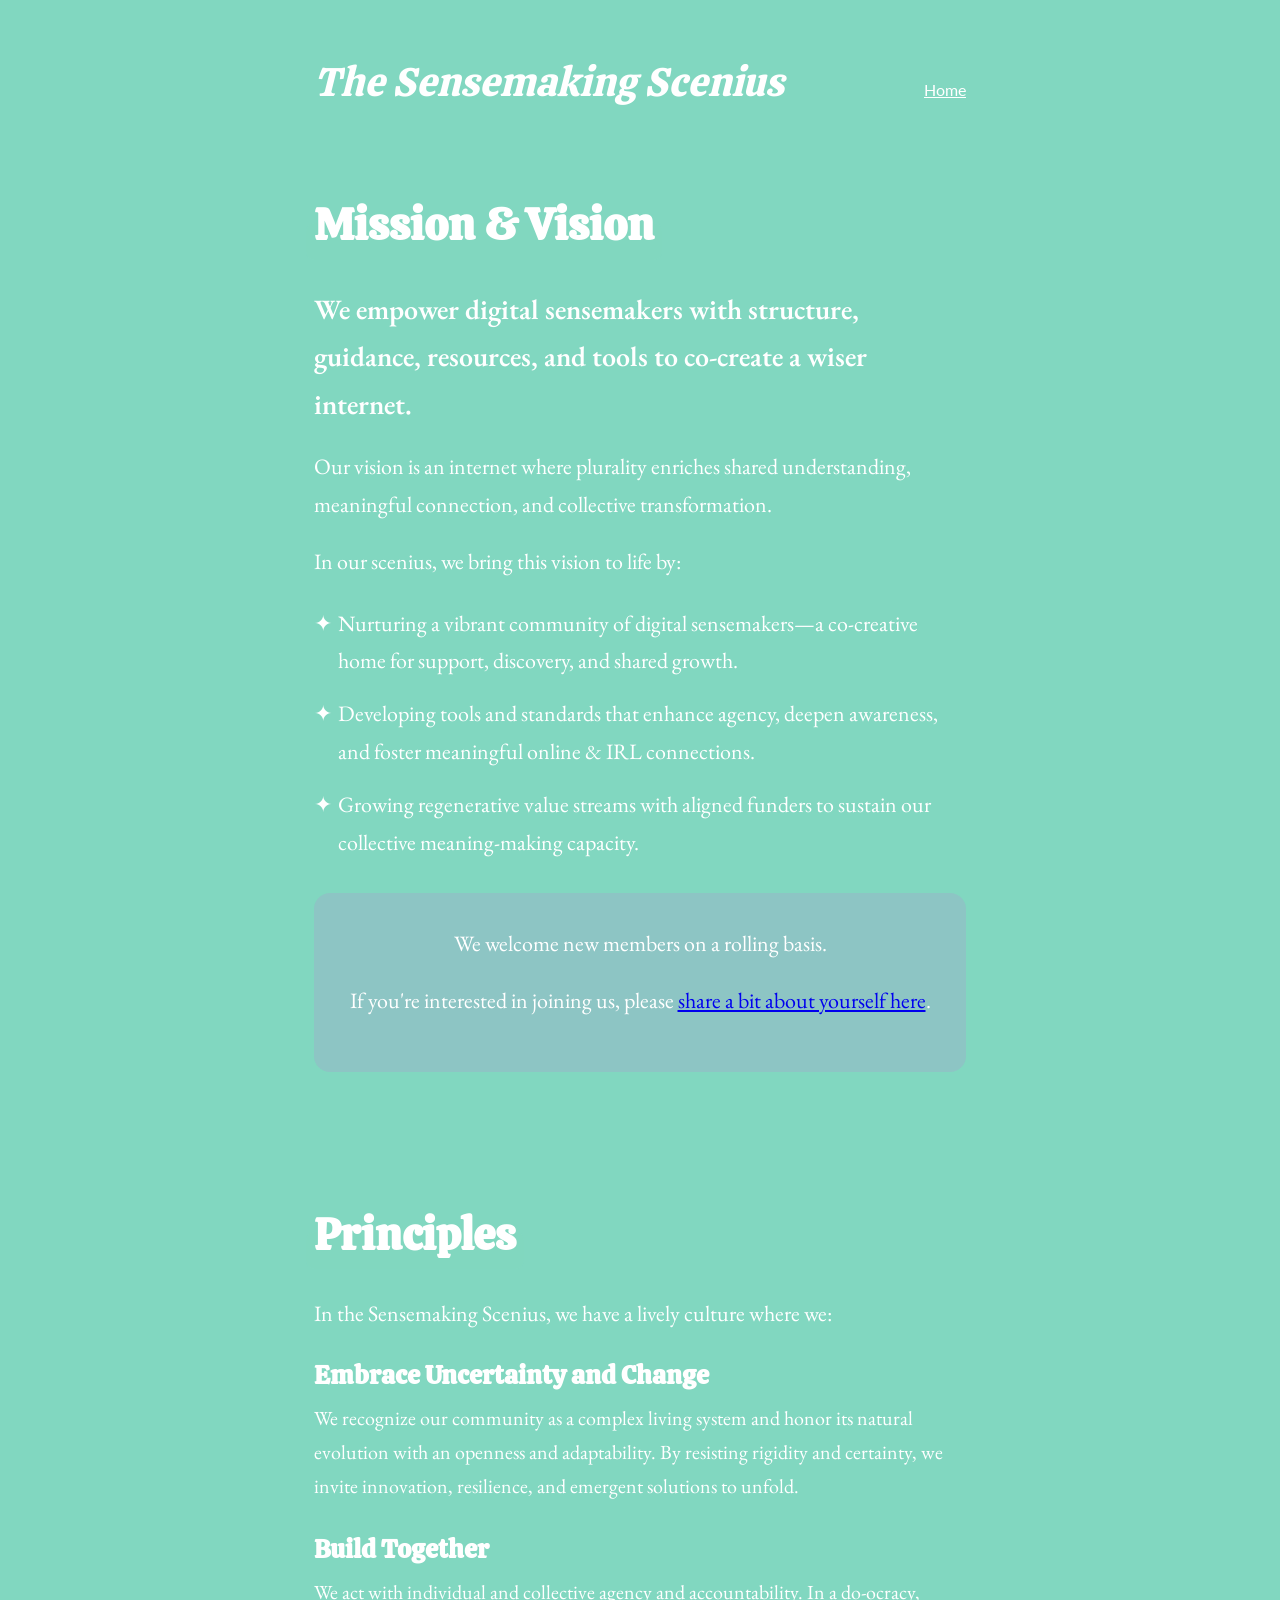
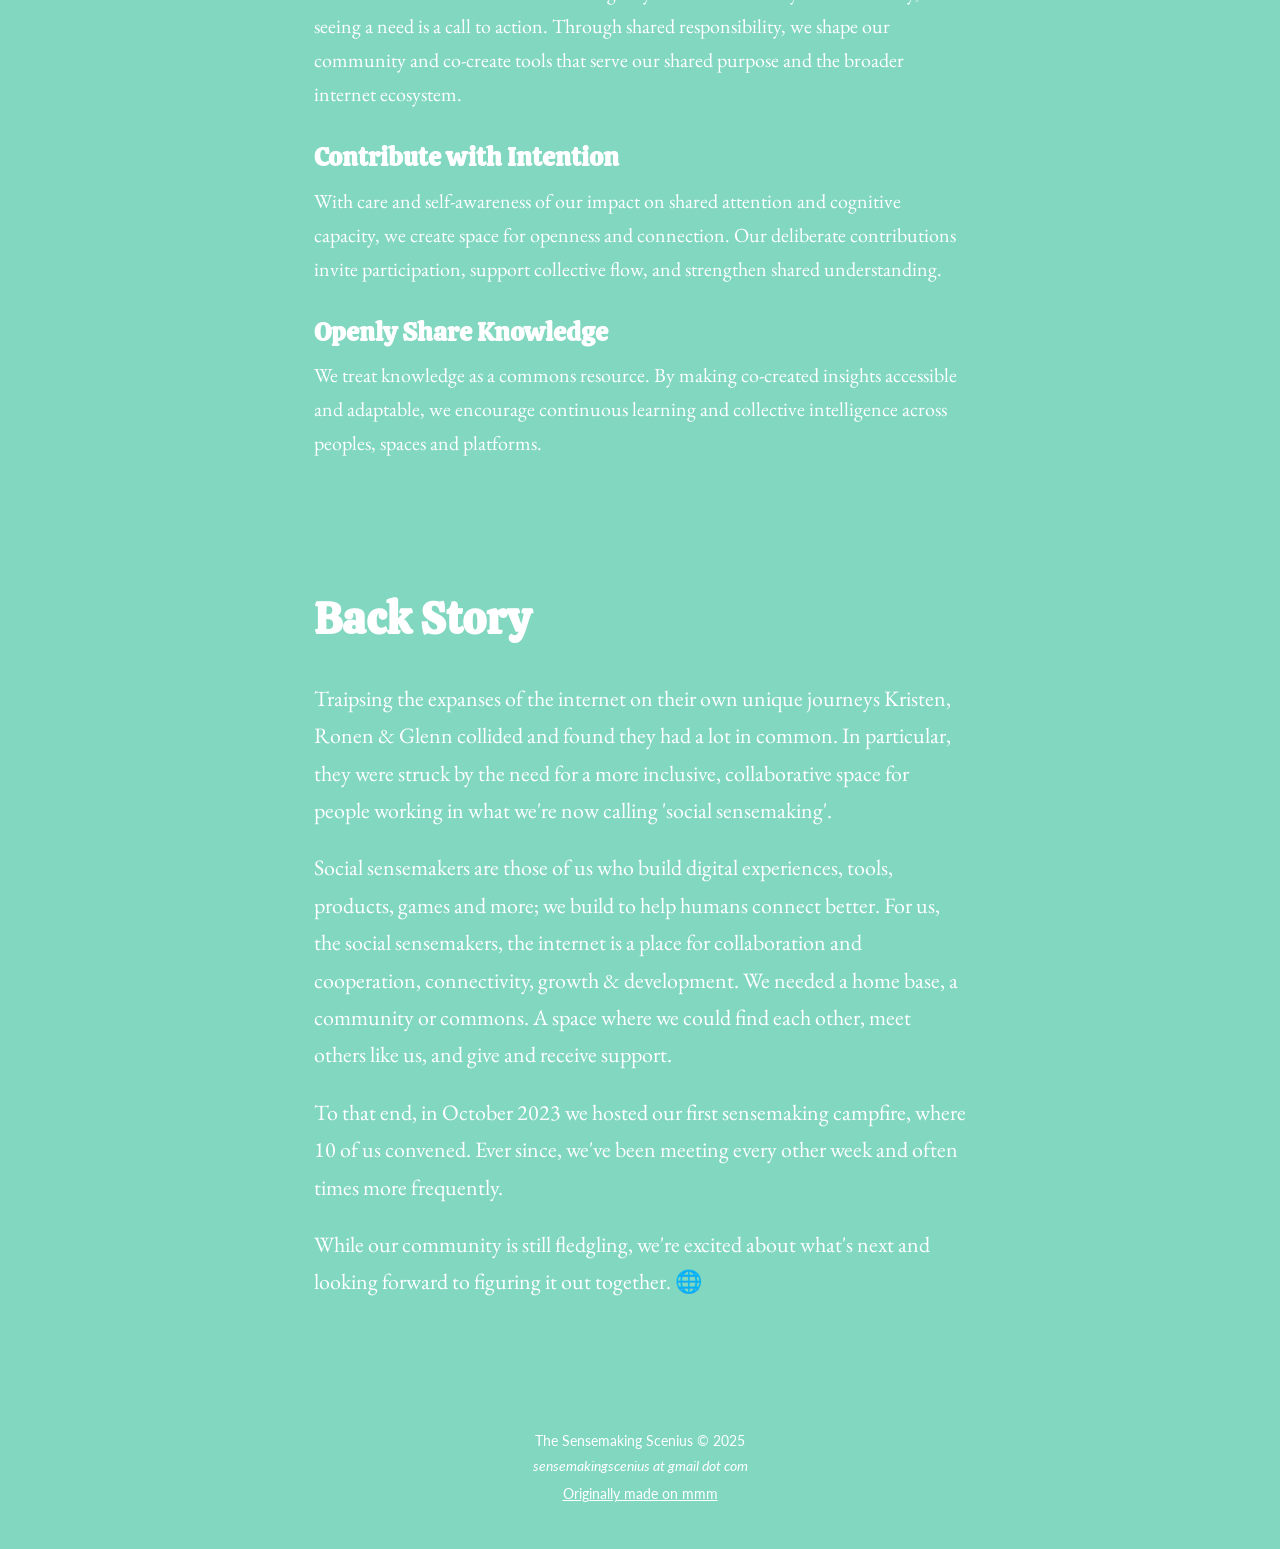
==== site/about.html @ 0c60d606 "Finish V1: CSS overhaul, about page, fix links - Rewrite CSS for closer fidelity to original mmm.pag" ====
<!DOCTYPE html>
<html lang="en">
<head>
  <meta charset="UTF-8">
  <meta name="viewport" content="width=device-width, initial-scale=1.0">
  <title>About — The Sensemaking Scenius</title>
  <meta name="description" content="Mission, vision, principles, and backstory of the Sensemaking Scenius community">

  <meta property="og:type" content="website">
  <meta property="og:title" content="About — The Sensemaking Scenius">
  <meta property="og:description" content="A community of practice for a regenerative, intentional, & meaningful internet">
  <meta property="og:image" content="assets/images/oe1mvg.png">

  <link rel="icon" type="image/png" href="assets/images/1a1hjrh.png">
  <link rel="stylesheet" href="styles.css">
  <link rel="preconnect" href="https://fonts.googleapis.com">
  <link rel="preconnect" href="https://fonts.gstatic.com" crossorigin>
  <link href="https://fonts.googleapis.com/css2?family=Calistoga&family=EB+Garamond:ital,wght@0,400;0,600;1,400&family=Lato:wght@400;700&family=Rubik+Glitch&display=swap" rel="stylesheet">
</head>
<body>
<div class="page-wrapper">
  <main>
    <!-- Header -->
    <header class="about-header">
      <div class="about-header__title">
        <span>The</span>
        <span>Sensemaking</span>
        <span>Scenius</span>
      </div>
      <a href="index.html" class="about-header__home">Home</a>
    </header>

    <!-- Mission & Vision -->
    <section class="about-section">
      <h2 class="about-section__heading">Mission & Vision</h2>

      <p class="about-text about-text--large">We empower digital sensemakers with structure, guidance, resources, and tools to co-create a wiser internet.</p>

      <p class="about-text">Our vision is an internet where plurality enriches shared understanding, meaningful connection, and collective transformation.</p>

      <p class="about-text">In our scenius, we bring this vision to life by:</p>

      <ul class="about-list">
        <li>Nurturing a vibrant community of digital sensemakers&mdash;a co-creative home for support, discovery, and shared growth.</li>
        <li>Developing tools and standards that enhance agency, deepen awareness, and foster meaningful online & IRL connections.</li>
        <li>Growing regenerative value streams with aligned funders to sustain our collective meaning-making capacity.</li>
      </ul>

      <div class="about-cta">
        <p class="about-text">We welcome new members on a rolling basis.</p>
        <p class="about-text">If you're interested in joining us, please <a href="https://tally.so/r/3yyEk0" target="_blank" rel="noopener">share a bit about yourself here</a>.</p>
      </div>
    </section>

    <!-- Principles -->
    <section class="about-section">
      <h2 class="about-section__heading">Principles</h2>

      <p class="about-text">In the Sensemaking Scenius, we have a lively culture where we:</p>

      <div class="about-principles">
        <div class="about-principle">
          <h3 class="about-principle__title">Embrace Uncertainty and Change</h3>
          <p class="about-principle__text">We recognize our community as a complex living system and honor its natural evolution with an openness and adaptability. By resisting rigidity and certainty, we invite innovation, resilience, and emergent solutions to unfold.</p>
        </div>

        <div class="about-principle">
          <h3 class="about-principle__title">Build Together</h3>
          <p class="about-principle__text">We act with individual and collective agency and accountability. In a do-ocracy, seeing a need is a call to action. Through shared responsibility, we shape our community and co-create tools that serve our shared purpose and the broader internet ecosystem.</p>
        </div>

        <div class="about-principle">
          <h3 class="about-principle__title">Contribute with Intention</h3>
          <p class="about-principle__text">With care and self-awareness of our impact on shared attention and cognitive capacity, we create space for openness and connection. Our deliberate contributions invite participation, support collective flow, and strengthen shared understanding.</p>
        </div>

        <div class="about-principle">
          <h3 class="about-principle__title">Openly Share Knowledge</h3>
          <p class="about-principle__text">We treat knowledge as a commons resource. By making co-created insights accessible and adaptable, we encourage continuous learning and collective intelligence across peoples, spaces and platforms.</p>
        </div>
      </div>
    </section>

    <!-- Back Story -->
    <section class="about-section">
      <h2 class="about-section__heading">Back Story</h2>

      <p class="about-text">Traipsing the expanses of the internet on their own unique journeys Kristen, Ronen & Glenn collided and found they had a lot in common. In particular, they were struck by the need for a more inclusive, collaborative space for people working in what we're now calling 'social sensemaking'.</p>

      <p class="about-text">Social sensemakers are those of us who build digital experiences, tools, products, games and more; we build to help humans connect better. For us, the social sensemakers, the internet is a place for collaboration and cooperation, connectivity, growth & development. We needed a home base, a community or commons. A space where we could find each other, meet others like us, and give and receive support.</p>

      <p class="about-text">To that end, in October 2023 we hosted our first sensemaking campfire, where 10 of us convened. Ever since, we've been meeting every other week and often times more frequently.</p>

      <p class="about-text">While our community is still fledgling, we're excited about what's next and looking forward to figuring it out together. &#x1F310;</p>
    </section>

    <!-- Footer -->
    <footer class="about-footer">
      <p>The Sensemaking Scenius &copy;&#xFE0F; 2025</p>
      <p><em>sensemakingscenius at gmail dot com</em></p>
      <p style="margin-top: 8px;"><a href="https://mmm.page" target="_blank" rel="noopener" style="text-decoration: underline;">Originally made on mmm</a></p>
    </footer>
  </main>
</div>
</body>
</html>
---- site/styles.css ----
/* ========================================
   Sensemaking Scenius - Styles
   Faithful reproduction of kpaxle.mmm.page/scenius
   ======================================== */

/* ----------------------------------------
   CSS Custom Properties
   ---------------------------------------- */
:root {
  --color-bg: rgb(129, 215, 192);
  --color-text: #ffffff;
  --color-pink: #e8b8d4;
  --color-purple: rgb(207, 92, 215);
  --color-shadow: rgba(0, 0, 0, 0.24);

  --font-display: 'Calistoga', Georgia, serif;
  --font-glitch: 'Rubik Glitch', cursive;
  --font-body: 'EB Garamond', Georgia, serif;
  --font-sans: 'Lato', sans-serif;
}

/* ----------------------------------------
   Reset & Base
   ---------------------------------------- */
*, *::before, *::after {
  box-sizing: border-box;
  margin: 0;
  padding: 0;
}

html {
  scroll-behavior: smooth;
}

body {
  font-family: var(--font-display);
  background-color: var(--color-bg);
  color: var(--color-text);
  line-height: 1.4;
  overflow-x: hidden;
}

img {
  max-width: 100%;
  height: auto;
  display: block;
}

a {
  color: inherit;
}

/* ----------------------------------------
   Page Layout
   ---------------------------------------- */
.page-wrapper {
  width: 100%;
  overflow-x: hidden;
}

main {
  width: 100%;
  max-width: 700px;
  margin: 0 auto;
  padding: 0 24px;
}

/* ----------------------------------------
   Sections
   ---------------------------------------- */
.section {
  position: relative;
  padding: 80px 0;
  display: flex;
  flex-direction: column;
  justify-content: center;
}

/* ----------------------------------------
   Typography
   ---------------------------------------- */
.text {
  margin-bottom: 6px;
}

.text--small {
  font-size: 14px;
  line-height: 1.6;
}

.text--small-medium {
  font-size: clamp(18px, 3vw, 22px);
}

.text--medium {
  font-size: clamp(28px, 5vw, 35px);
}

.text--large {
  font-size: clamp(32px, 6.5vw, 44px);
}

.text--xlarge {
  font-size: clamp(38px, 7.5vw, 51px);
}

.text--title {
  font-size: clamp(48px, 11vw, 76px);
  font-weight: 700;
  font-style: italic;
  line-height: 1.05;
}

.text--glitch {
  font-family: var(--font-glitch);
}

.text--body {
  font-family: var(--font-body);
}

.text--sans {
  font-family: var(--font-sans);
}

.text--italic {
  font-style: italic;
}

.text--shadow {
  text-shadow: 2px 2px 8px var(--color-shadow);
}

.text--center {
  text-align: center;
}

/* ----------------------------------------
   Content Alignment
   ---------------------------------------- */
.content {
  position: relative;
  z-index: 2;
}

.content--left {
  text-align: left;
}

.content--right {
  text-align: right;
}

.content--center {
  text-align: center;
}

.content--bottom {
  margin-top: 80px;
}

/* ----------------------------------------
   Decorative Elements
   ---------------------------------------- */
.decoration {
  position: absolute;
  pointer-events: none;
}

/* Butterflies */
.butterfly {
  width: 70px;
  height: auto;
  animation: float 4s ease-in-out infinite;
}

.butterfly--top-right {
  top: 10px;
  right: -10px;
}

.butterfly--mid-right {
  top: 140px;
  right: 60px;
  animation-delay: 0.7s;
}

.butterfly--bottom {
  bottom: 10px;
  left: 40%;
  animation-delay: 1.4s;
}

.butterfly--top-left {
  top: 10px;
  left: -10px;
}

.butterfly--mid-left {
  top: 120px;
  left: 40px;
  animation-delay: 0.5s;
}

.butterfly--top {
  top: 0;
  left: 25%;
  animation-delay: 0.3s;
}

/* Computer + triangle */
.decoration-wrapper--computer {
  position: relative;
  width: 260px;
  margin: 40px 0;
  align-self: flex-start;
}

.triangle {
  position: absolute;
  width: 0;
  height: 0;
  border-left: 100px solid transparent;
  border-right: 100px solid transparent;
  border-bottom: 170px solid var(--color-pink);
  top: 50%;
  left: 50%;
  transform: translate(-50%, -50%) rotate(180deg);
  z-index: 0;
}

.computer {
  position: relative;
  z-index: 1;
  width: 180px;
  margin: 0 auto;
}

/* Lightbulb */
.lightbulb {
  width: 100px;
  left: 10%;
  top: 25%;
}

/* Sun */
.sun {
  width: 110px;
}

.sun--right {
  right: -20px;
  top: 10px;
}

.section--destroyed .sun {
  bottom: 10%;
  right: 10%;
  top: auto;
}

/* Plant + star */
.decoration-wrapper--plant {
  position: relative;
  width: 140px;
  margin-left: auto;
  margin-right: 20px;
}

.star {
  position: absolute;
  width: 120px;
  height: 120px;
  background: var(--color-pink);
  clip-path: polygon(
    50% 0%, 61% 35%, 98% 35%, 68% 57%, 79% 91%,
    50% 70%, 21% 91%, 32% 57%, 2% 35%, 39% 35%
  );
  top: 50%;
  left: 50%;
  transform: translate(-50%, -50%);
  z-index: 0;
}

.plant {
  position: relative;
  z-index: 1;
  width: 120px;
}

/* Flower */
.flower {
  width: 120px;
}

.flower--left {
  left: 5%;
  top: 15%;
}

/* Sparkles */
.sparkles {
  width: 220px;
  top: -20px;
  right: 5%;
  opacity: 0.85;
}

/* Lightning */
.lightning {
  position: absolute;
  width: 70px;
  top: -30px;
  left: 50%;
  transform: translateX(-50%);
}

/* ----------------------------------------
   GIF Window (psychedelic overlay)
   ---------------------------------------- */
.gif-window-wrapper {
  position: relative;
  width: 100%;
  max-width: 480px;
  margin: 40px auto;
  transform: rotate(-5deg);
}

.gif-exe-image {
  width: 100%;
  display: block;
  box-shadow: 4px 4px 24px var(--color-shadow);
  border-radius: 4px;
}

.gif-window__overlay {
  position: absolute;
  top: 55%;
  left: 50%;
  transform: translate(-50%, -50%);
  text-align: center;
  width: 90%;
}

/* ----------------------------------------
   Spirals
   ---------------------------------------- */
.spirals {
  position: absolute;
  width: 100%;
  height: 100%;
  top: 0;
  left: 0;
  pointer-events: none;
  z-index: 1;
}

.spiral {
  position: absolute;
  opacity: 0.7;
}

.spiral--1 { top: 15%; right: 2%;  width: 100px; height: 100px; }
.spiral--2 { top: 20%; right: 18%; width: 85px;  height: 85px; }
.spiral--3 { top: 12%; right: 38%; width: 90px;  height: 90px; }
.spiral--4 { top: 55%; left: 2%;   width: 120px; height: 120px; }
.spiral--5 { top: 50%; left: 22%;  width: 105px; height: 105px; }
.spiral--6 { top: 60%; right: 15%; width: 100px; height: 100px; }
.spiral--7 { top: 56%; right: 2%;  width: 110px; height: 110px; }

@keyframes spiralSpin {
  from { transform: rotate(0deg); }
  to   { transform: rotate(360deg); }
}

.spiral--1 { animation: spiralSpin 12s linear infinite; }
.spiral--2 { animation: spiralSpin 15s linear infinite reverse; }
.spiral--3 { animation: spiralSpin 18s linear infinite; }
.spiral--4 { animation: spiralSpin 14s linear infinite reverse; }
.spiral--5 { animation: spiralSpin 16s linear infinite; }
.spiral--6 { animation: spiralSpin 20s linear infinite reverse; }
.spiral--7 { animation: spiralSpin 13s linear infinite; }

/* ----------------------------------------
   Tarot Card
   ---------------------------------------- */
.tarot-card {
  position: relative;
  width: 160px;
  margin: 40px auto;
}

.tarot-card__image {
  width: 100%;
  filter: drop-shadow(0 8px 24px var(--color-shadow));
}

/* ----------------------------------------
   Zoom Screenshot
   ---------------------------------------- */
.zoom-screenshot {
  width: 100%;
  max-width: 520px;
  margin: 50px auto;
  transform: rotate(-3deg);
  box-shadow: 0 12px 48px var(--color-shadow);
  border-radius: 8px;
  overflow: hidden;
}

.zoom-screenshot img {
  width: 100%;
}

/* ----------------------------------------
   Greenhouse Image
   ---------------------------------------- */
.greenhouse-image {
  width: 100%;
  max-width: 520px;
  margin: 50px auto;
  border-radius: 8px;
  overflow: hidden;
  box-shadow: 0 12px 48px var(--color-shadow);
}

.greenhouse-image img {
  width: 100%;
}

/* ----------------------------------------
   CTA Section
   ---------------------------------------- */
.section--cta {
  padding-bottom: 100px;
  align-items: center;
}

.button--cta-pill {
  background: #ffffff;
  color: var(--color-purple);
  border: none;
  border-radius: 0;
  padding: 48px 90px;
  font-family: var(--font-display);
  font-size: clamp(24px, 4.5vw, 32px);
  display: flex;
  flex-direction: column;
  align-items: center;
  gap: 4px;
  margin: 60px auto 30px;
  cursor: pointer;
  box-shadow: 6px 6px 0 var(--color-shadow);
  transition: transform 0.2s ease, box-shadow 0.2s ease;
}

.button--cta-pill:hover {
  transform: translate(-2px, -2px);
  box-shadow: 8px 8px 0 var(--color-shadow);
}

.link--about {
  color: rgb(0, 0, 238);
  text-decoration: underline;
  font-family: var(--font-sans);
  font-size: 16px;
  display: inline-block;
  margin-top: 16px;
}

/* ----------------------------------------
   Title Block
   ---------------------------------------- */
.title-block {
  margin-top: 60px;
}

/* ----------------------------------------
   Section-specific
   ---------------------------------------- */
.section--intro {
  padding-top: 120px;
  min-height: 70vh;
}

.section--boiled {
  min-height: 70vh;
  align-items: center;
}

.section--lost {
  min-height: 90vh;
}

.section--destroyed {
  min-height: 80vh;
  gap: 50px;
}

.destroyed-gap {
  margin-top: 20px;
}

.section--rebuild {
  min-height: 90vh;
  align-items: center;
}

.section--community {
  min-height: 80vh;
  align-items: center;
}

.section--vision {
  min-height: 90vh;
  align-items: center;
}

.section--abode {
  min-height: 90vh;
  gap: 50px;
}

/* ----------------------------------------
   Footer
   ---------------------------------------- */
.footer {
  text-align: center;
  padding: 80px 16px 40px;
  max-width: 700px;
  margin: 0 auto;
}

.credits {
  margin-bottom: 32px;
}

.credits p {
  font-family: var(--font-sans);
}

.credit-link {
  text-decoration: underline;
  font-weight: 600;
}

.copyright {
  margin-top: 32px;
  font-size: 12px;
}

.email {
  margin-top: 8px;
  font-size: 10px;
}

/* ----------------------------------------
   Animations
   ---------------------------------------- */
@keyframes float {
  0%, 100% { transform: translateY(0); }
  50%      { transform: translateY(-12px); }
}

/* ----------------------------------------
   Responsive
   ---------------------------------------- */
@media (max-width: 600px) {
  main {
    padding: 0 16px;
  }

  .section {
    padding: 50px 0;
  }

  .spiral {
    width: 50px !important;
    height: 50px !important;
  }

  .gif-window-wrapper {
    max-width: 95%;
  }

  .zoom-screenshot,
  .greenhouse-image {
    max-width: 100%;
  }

  .button--cta-pill {
    padding: 32px 50px;
    font-size: 22px;
  }

  .decoration-wrapper--computer {
    width: 200px;
  }

  .butterfly {
    width: 50px;
  }
}

/* ========================================
   About Page Styles
   ======================================== */
.about-header {
  padding: 60px 0 40px;
  display: flex;
  align-items: baseline;
  justify-content: space-between;
}

.about-header__title {
  font-family: var(--font-display);
  font-size: clamp(28px, 5vw, 40px);
  font-style: italic;
  line-height: 1.1;
}

.about-header__home {
  font-family: var(--font-sans);
  font-size: 16px;
  text-decoration: underline;
}

.about-section {
  padding: 50px 0;
  position: relative;
}

.about-section__heading {
  font-family: var(--font-display);
  font-size: clamp(32px, 6vw, 44px);
  margin-bottom: 30px;
  position: relative;
  display: inline-block;
}

.about-section__heading::before {
  content: '';
  position: absolute;
  bottom: -4px;
  left: -8px;
  right: -8px;
  height: 60%;
  background: rgba(129, 215, 192, 0.5);
  border-radius: 8px;
  z-index: -1;
}

.about-text {
  font-family: var(--font-body);
  font-size: clamp(18px, 2.5vw, 22px);
  line-height: 1.7;
  margin-bottom: 20px;
  color: var(--color-text);
}

.about-text--large {
  font-size: clamp(22px, 3.5vw, 28px);
  font-weight: 600;
}

.about-list {
  list-style: none;
  padding: 0;
  margin: 24px 0;
}

.about-list li {
  font-family: var(--font-body);
  font-size: clamp(18px, 2.5vw, 22px);
  line-height: 1.7;
  margin-bottom: 16px;
  padding-left: 24px;
  position: relative;
}

.about-list li::before {
  content: '✦';
  position: absolute;
  left: 0;
}

.about-cta {
  background: rgba(207, 92, 215, 0.15);
  border-radius: 16px;
  padding: 32px;
  margin: 32px 0;
  text-align: center;
}

.about-cta a {
  color: rgb(0, 0, 238);
  text-decoration: underline;
}

.about-principles {
  margin: 24px 0;
}

.about-principle {
  margin-bottom: 28px;
}

.about-principle__title {
  font-family: var(--font-display);
  font-size: clamp(20px, 3vw, 26px);
  margin-bottom: 8px;
}

.about-principle__text {
  font-family: var(--font-body);
  font-size: clamp(17px, 2.3vw, 20px);
  line-height: 1.7;
}

.about-footer {
  text-align: center;
  padding: 60px 16px 40px;
}

.about-footer p {
  font-family: var(--font-sans);
  font-size: 14px;
  margin-bottom: 6px;
}
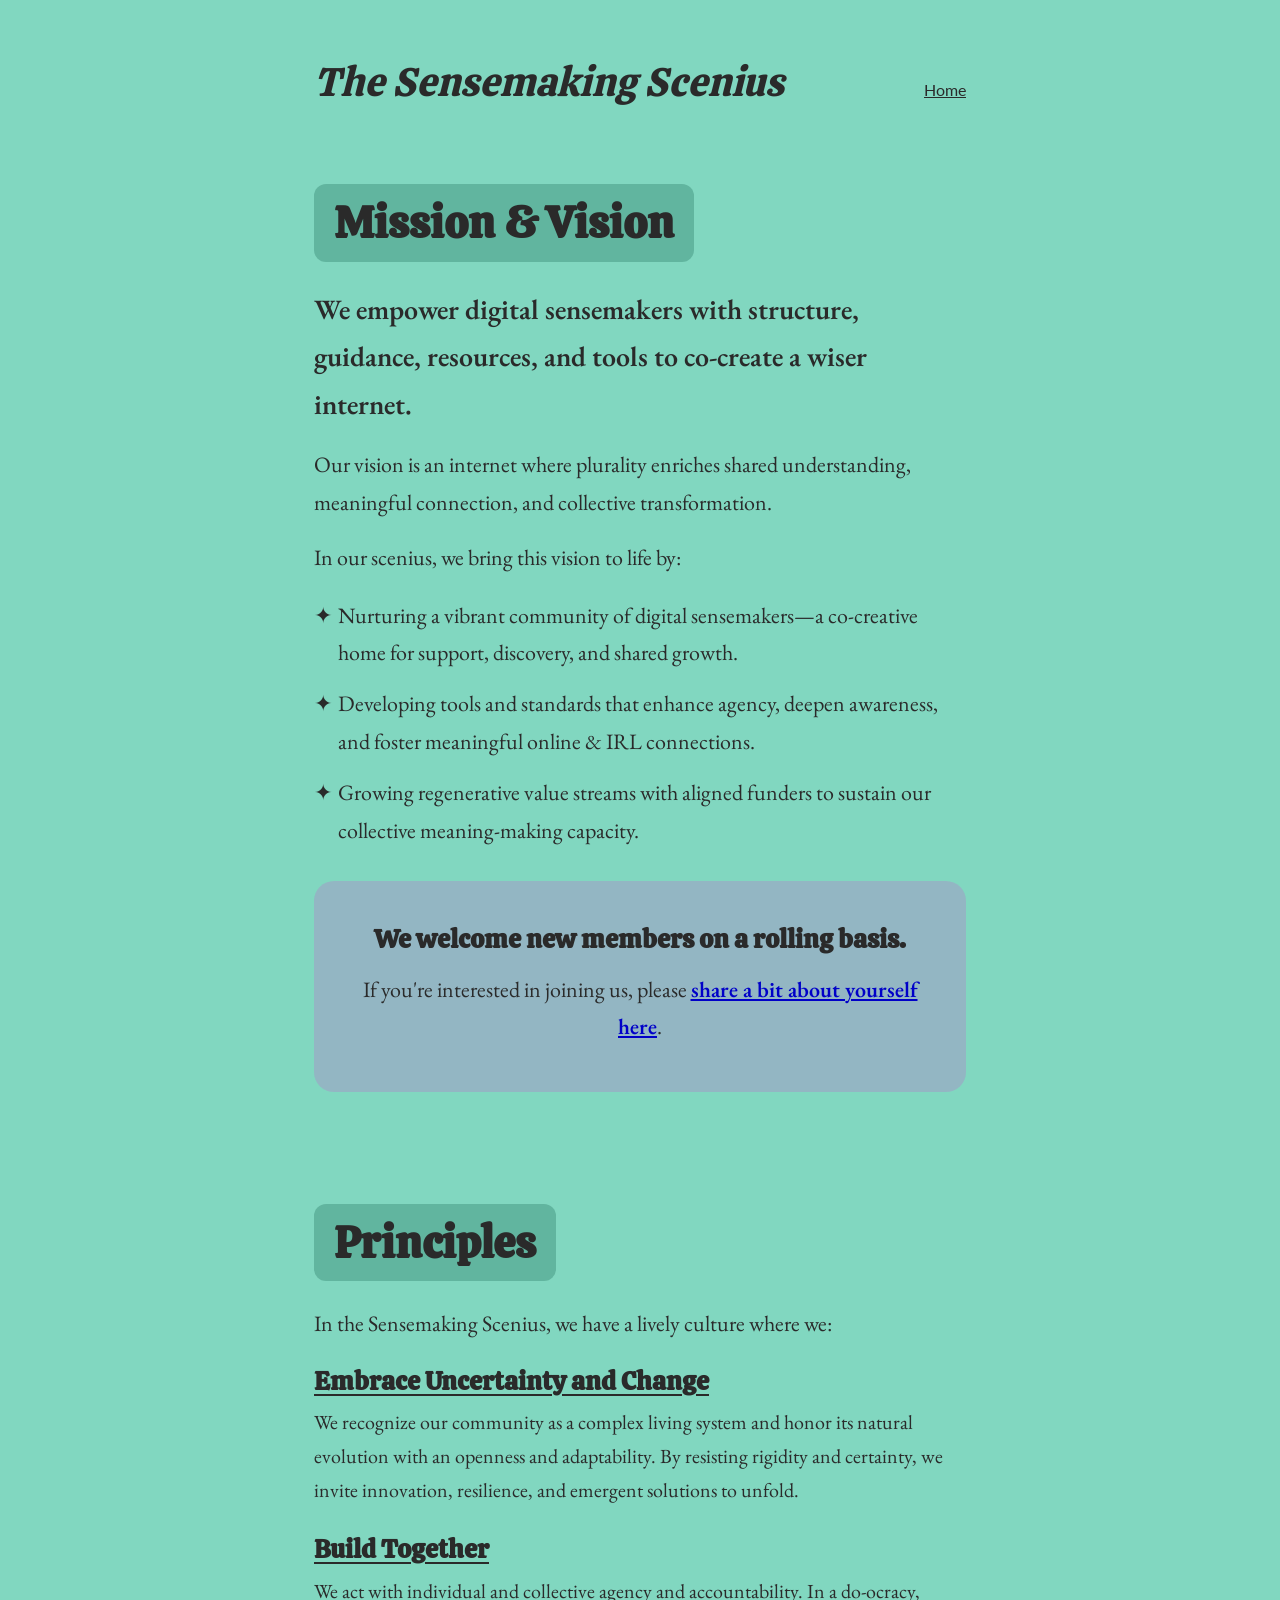
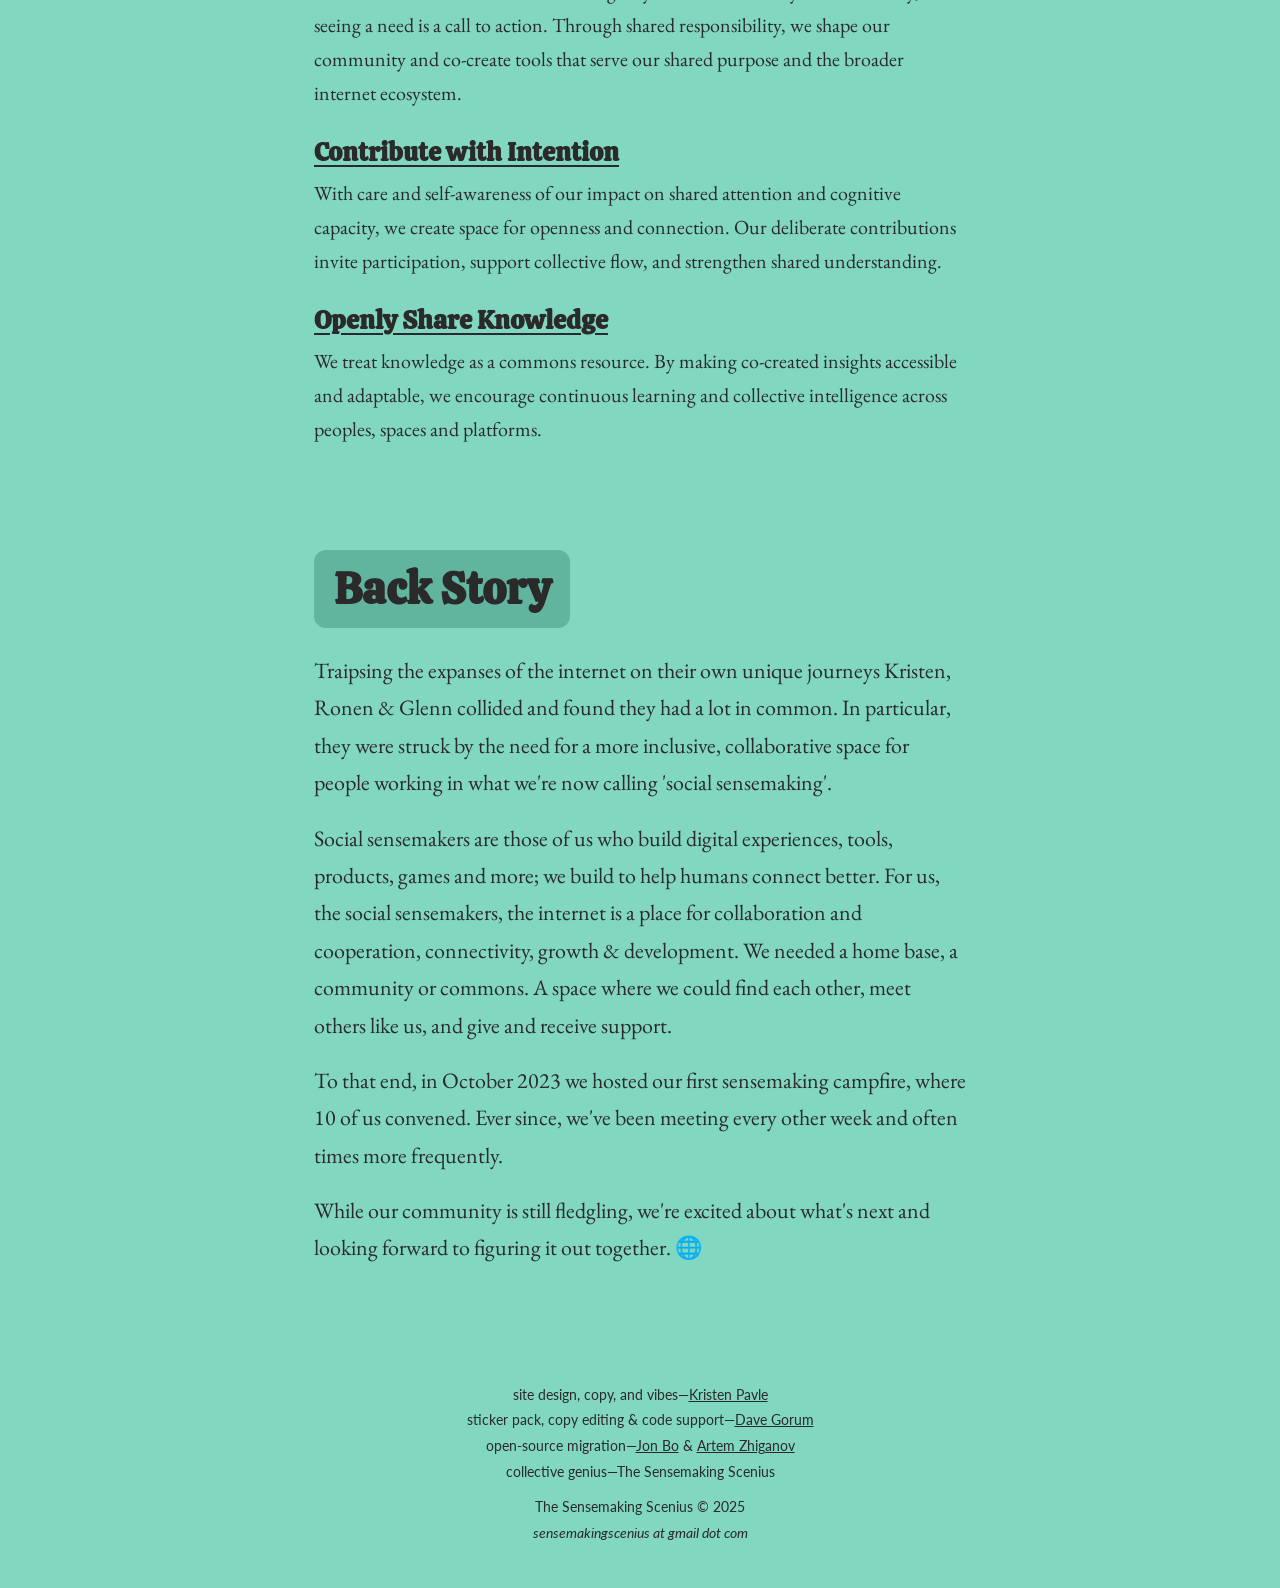
==== commit 0cf03e2d: "Remove mmm.page credit from footers Co-Authored-By: Claude Opus 4.6 (1M context) <noreply@anthropic." ====
--- a/site/about.html
+++ b/site/about.html
@@ -96,9 +96,12 @@
 
     <!-- Footer -->
     <footer class="about-footer">
-      <p>The Sensemaking Scenius &copy;&#xFE0F; 2025</p>
+      <p>site design, copy, and vibes&mdash;<a href="https://kristenpavle.com" style="text-decoration: underline;">Kristen Pavle</a></p>
+      <p>sticker pack, copy editing &amp; code support&mdash;<a href="https://davegorum.com" style="text-decoration: underline;">Dave Gorum</a></p>
+      <p>open-source migration&mdash;<a href="https://jon.bo/" style="text-decoration: underline;">Jon Bo</a> &amp; <a href="https://github.com/zhiganov" style="text-decoration: underline;">Artem Zhiganov</a></p>
+      <p>collective genius&mdash;The Sensemaking Scenius</p>
+      <p style="margin-top: 16px;">The Sensemaking Scenius &copy;&#xFE0F; 2025</p>
       <p><em>sensemakingscenius at gmail dot com</em></p>
-      <p style="margin-top: 8px;"><a href="https://mmm.page" target="_blank" rel="noopener" style="text-decoration: underline;">Originally made on mmm</a></p>
     </footer>
   </main>
 </div>
--- a/site/styles.css
+++ b/site/styles.css
@@ -617,45 +617,38 @@
   font-size: clamp(28px, 5vw, 40px);
   font-style: italic;
   line-height: 1.1;
+  color: #2a2a2a;
 }
 
 .about-header__home {
   font-family: var(--font-sans);
   font-size: 16px;
   text-decoration: underline;
+  color: #2a2a2a;
 }
 
 .about-section {
-  padding: 50px 0;
+  padding: 40px 0;
   position: relative;
 }
 
 .about-section__heading {
   font-family: var(--font-display);
   font-size: clamp(32px, 6vw, 44px);
-  margin-bottom: 30px;
-  position: relative;
+  margin-bottom: 24px;
   display: inline-block;
-}
-
-.about-section__heading::before {
-  content: '';
-  position: absolute;
-  bottom: -4px;
-  left: -8px;
-  right: -8px;
-  height: 60%;
-  background: rgba(129, 215, 192, 0.5);
-  border-radius: 8px;
-  z-index: -1;
+  background: rgba(0, 80, 60, 0.25);
+  padding: 8px 20px;
+  border-radius: 12px;
+  color: #2a2a2a;
 }
 
 .about-text {
   font-family: var(--font-body);
   font-size: clamp(18px, 2.5vw, 22px);
   line-height: 1.7;
-  margin-bottom: 20px;
-  color: var(--color-text);
+  margin-bottom: 18px;
+  color: #2a2a2a;
 }
 
 .about-text--large {
@@ -666,16 +659,17 @@
 .about-list {
   list-style: none;
   padding: 0;
-  margin: 24px 0;
+  margin: 20px 0;
 }
 
 .about-list li {
   font-family: var(--font-body);
   font-size: clamp(18px, 2.5vw, 22px);
   line-height: 1.7;
-  margin-bottom: 16px;
+  margin-bottom: 14px;
   padding-left: 24px;
   position: relative;
+  color: #2a2a2a;
 }
 
 .about-list li::before {
@@ -685,36 +679,53 @@
 }
 
 .about-cta {
-  background: rgba(207, 92, 215, 0.15);
-  border-radius: 16px;
-  padding: 32px;
+  background: rgba(180, 120, 200, 0.35);
+  border-radius: 20px;
+  padding: 36px 32px;
   margin: 32px 0;
   text-align: center;
 }
 
+.about-cta .about-text {
+  color: #2a2a2a;
+  margin-bottom: 10px;
+}
+
+.about-cta .about-text:first-child {
+  font-family: var(--font-display);
+  font-size: clamp(20px, 3vw, 26px);
+  font-weight: 700;
+}
+
 .about-cta a {
-  color: rgb(0, 0, 238);
+  color: rgb(0, 0, 200);
   text-decoration: underline;
+  font-weight: 600;
 }
 
 .about-principles {
-  margin: 24px 0;
+  margin: 20px 0;
 }
 
 .about-principle {
-  margin-bottom: 28px;
+  margin-bottom: 24px;
 }
 
 .about-principle__title {
   font-family: var(--font-display);
   font-size: clamp(20px, 3vw, 26px);
-  margin-bottom: 8px;
+  margin-bottom: 6px;
+  color: #2a2a2a;
+  text-decoration: underline;
+  text-decoration-thickness: 2px;
+  text-underline-offset: 4px;
 }
 
 .about-principle__text {
   font-family: var(--font-body);
   font-size: clamp(17px, 2.3vw, 20px);
   line-height: 1.7;
+  color: #2a2a2a;
 }
 
 .about-footer {
@@ -726,4 +737,5 @@
   font-family: var(--font-sans);
   font-size: 14px;
   margin-bottom: 6px;
-}
+  color: #2a2a2a;
+}
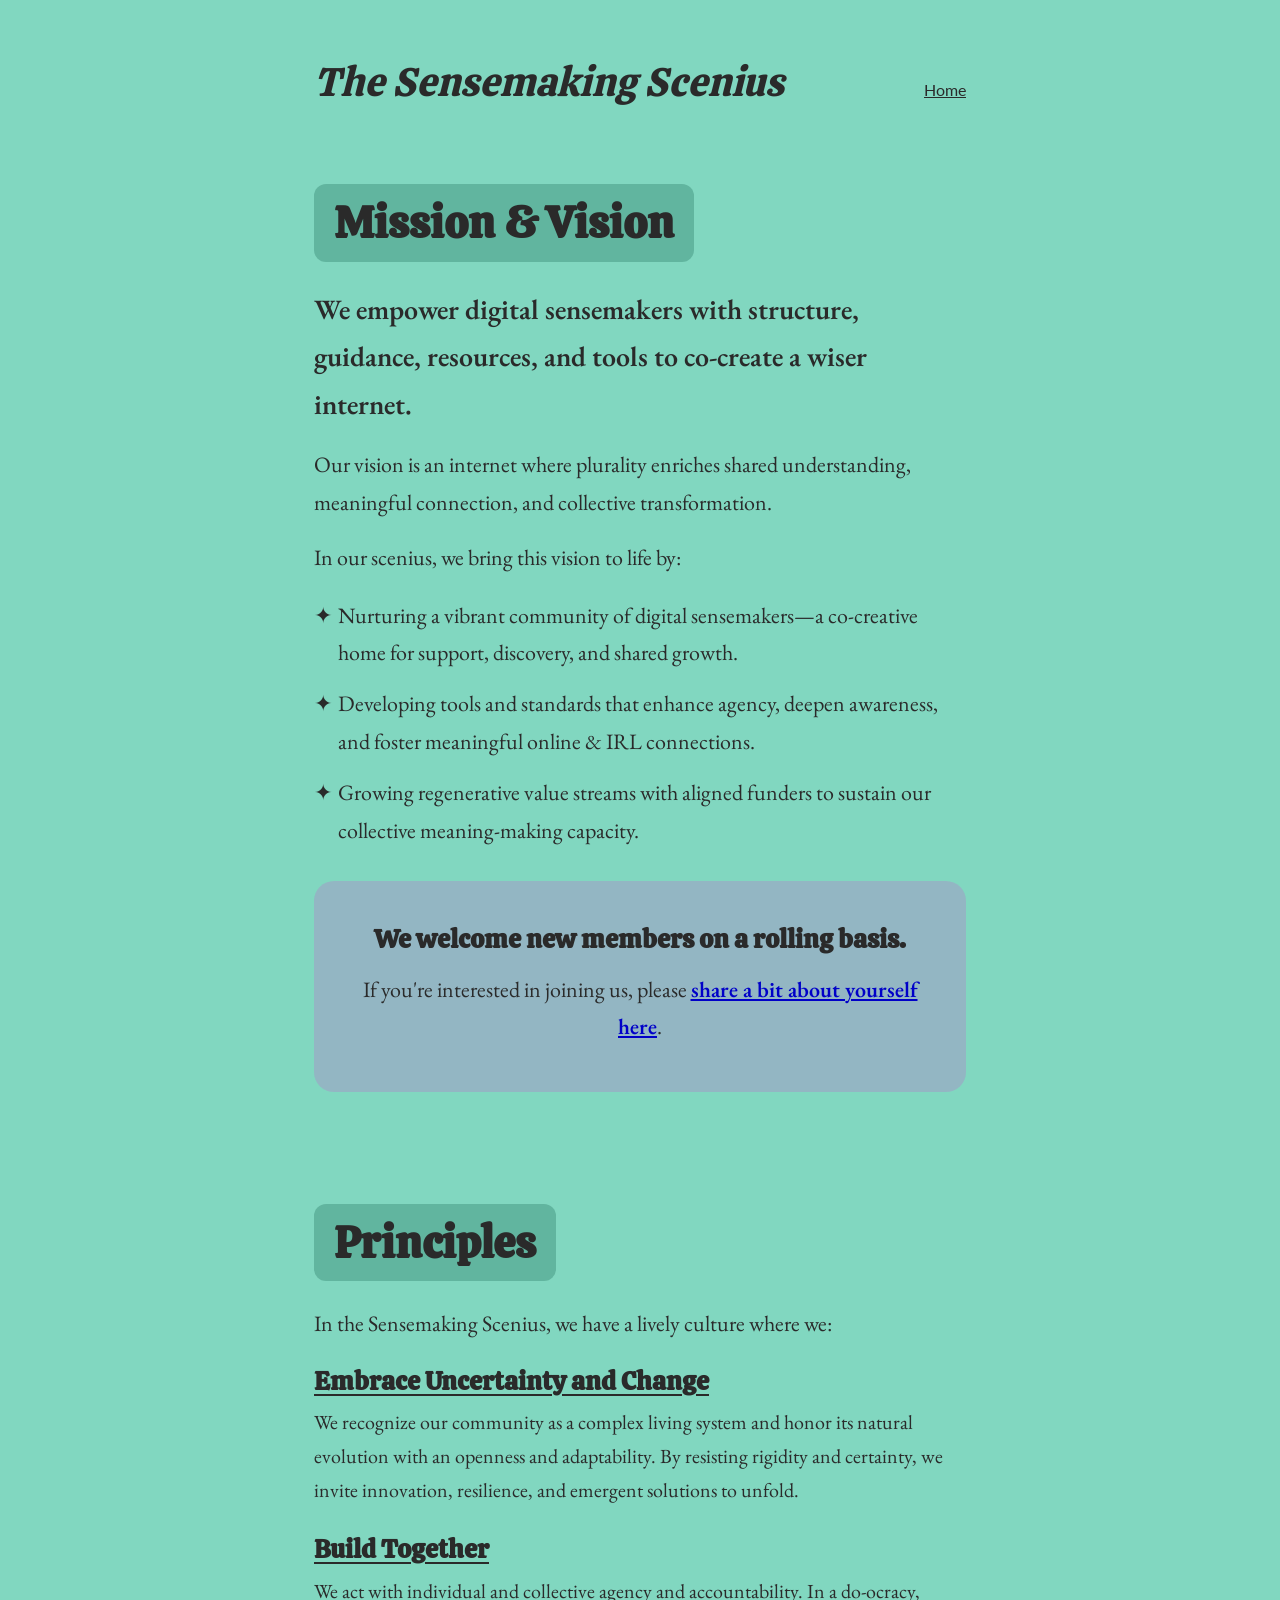
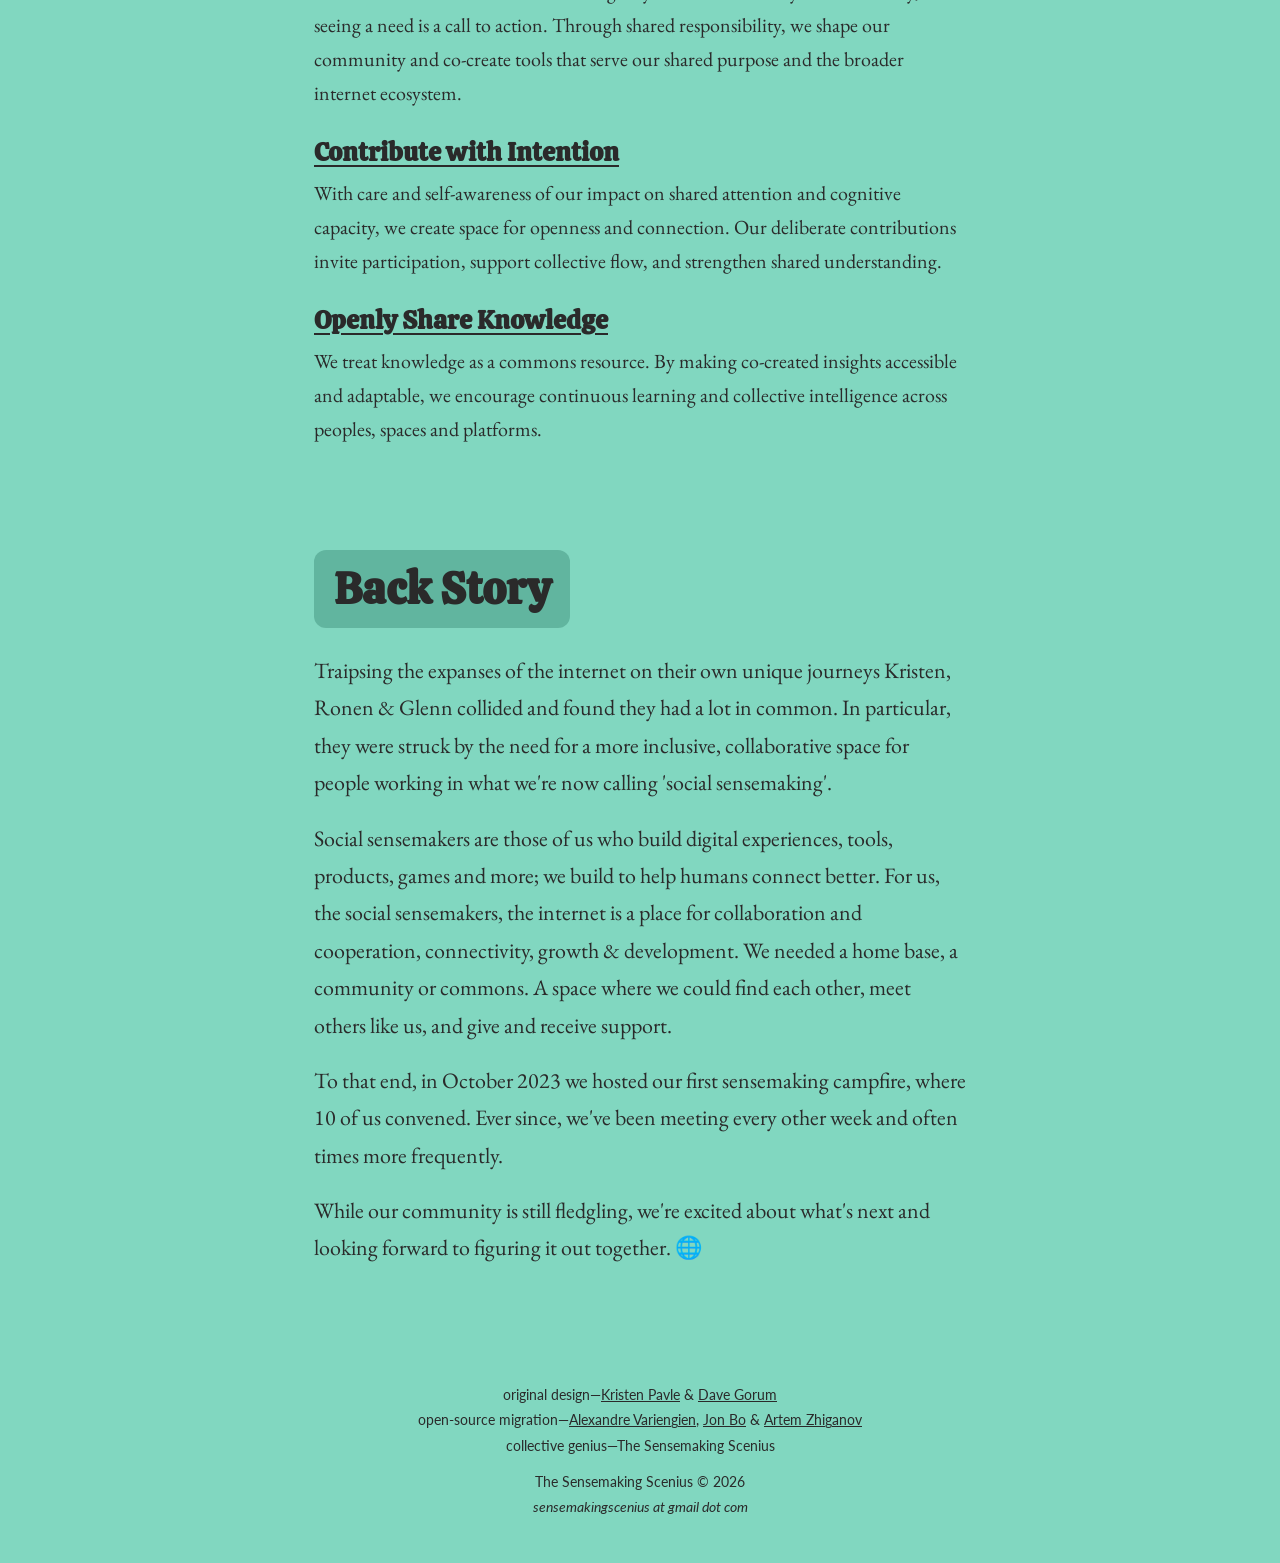
==== commit f9b48849: "Update copyright year to 2026 Co-Authored-By: Claude Opus 4.6 (1M context) <noreply@anthropic.com>" ====
--- a/site/about.html
+++ b/site/about.html
@@ -96,11 +96,10 @@
 
     <!-- Footer -->
     <footer class="about-footer">
-      <p>site design, copy, and vibes&mdash;<a href="https://kristenpavle.com" style="text-decoration: underline;">Kristen Pavle</a></p>
-      <p>sticker pack, copy editing &amp; code support&mdash;<a href="https://davegorum.com" style="text-decoration: underline;">Dave Gorum</a></p>
-      <p>open-source migration&mdash;<a href="https://jon.bo/" style="text-decoration: underline;">Jon Bo</a> &amp; <a href="https://github.com/zhiganov" style="text-decoration: underline;">Artem Zhiganov</a></p>
+      <p>original design&mdash;<a href="https://kristenpavle.com" style="text-decoration: underline;">Kristen Pavle</a> &amp; <a href="https://davegorum.com" style="text-decoration: underline;">Dave Gorum</a></p>
+      <p>open-source migration&mdash;<a href="https://alexandrevariengien.com/" style="text-decoration: underline;">Alexandre Variengien</a>, <a href="https://jon.bo/" style="text-decoration: underline;">Jon Bo</a> &amp; <a href="https://github.com/zhiganov" style="text-decoration: underline;">Artem Zhiganov</a></p>
       <p>collective genius&mdash;The Sensemaking Scenius</p>
-      <p style="margin-top: 16px;">The Sensemaking Scenius &copy;&#xFE0F; 2025</p>
+      <p style="margin-top: 16px;">The Sensemaking Scenius &copy;&#xFE0F; 2026</p>
       <p><em>sensemakingscenius at gmail dot com</em></p>
     </footer>
   </main>
